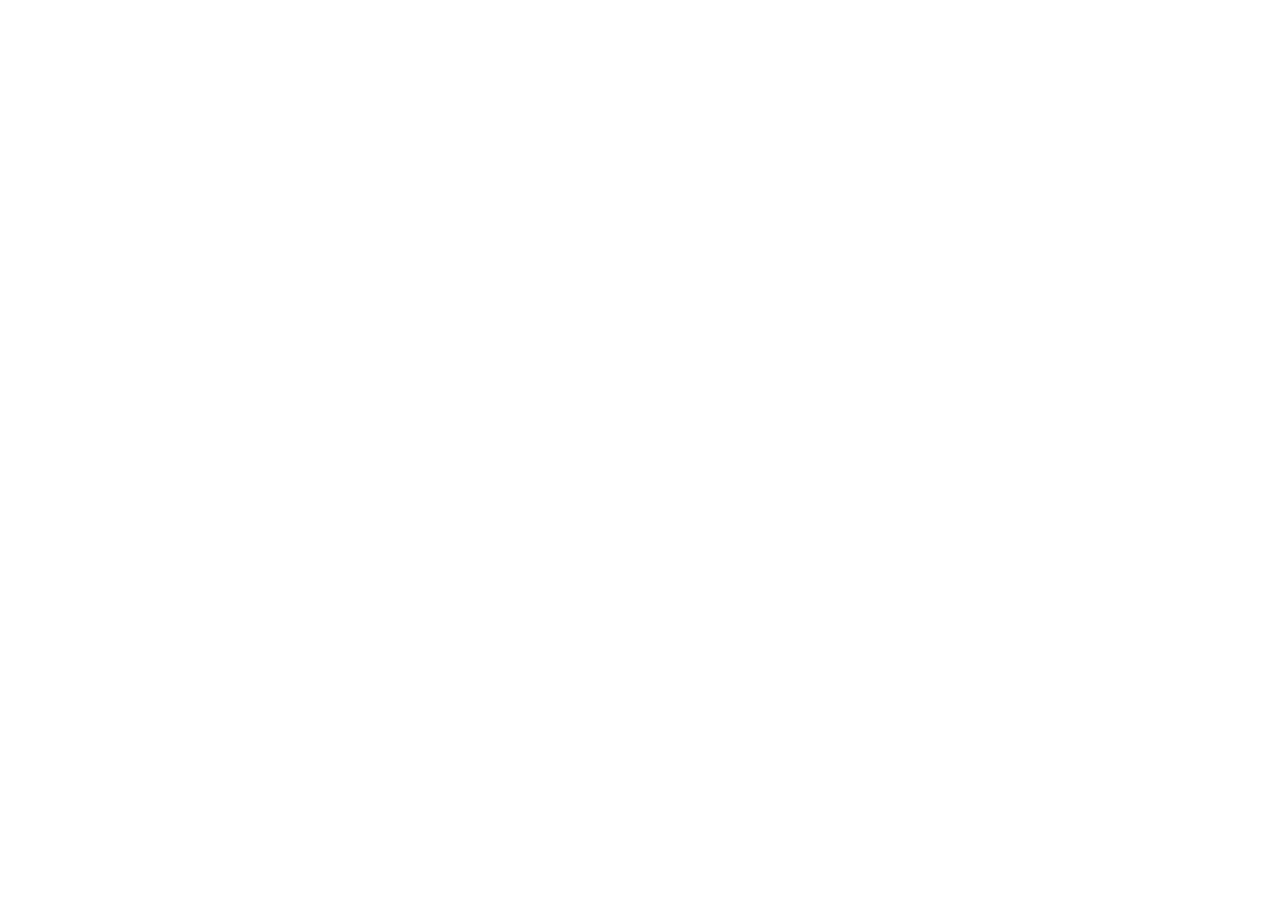
==== ios/index.html @ c421182d "Add /ios App Store redirect for Meta ads" ====
<!DOCTYPE html>
<html lang="en">
<head>
<meta charset="utf-8">
<meta name="viewport" content="width=device-width, initial-scale=1">
<title>Saaroma</title>
<meta name="robots" content="noindex">
<meta http-equiv="refresh" content="0;url=https://apps.apple.com/app/apple-store/id6772710631?pt=128915609&amp;ct=meta-ad1-why&amp;mt=8">
<script>location.replace("https://apps.apple.com/app/apple-store/id6772710631?pt=128915609&ct=meta-ad1-why&mt=8");</script>
<link href="https://fonts.googleapis.com/css2?family=DM+Sans:wght@400;500&display=swap" rel="stylesheet">
<style>
  html, body { margin: 0; height: 100%; background: #060409; }
  body { display: flex; align-items: center; justify-content: center; font-family: "DM Sans", system-ui, sans-serif; }
  a { color: #e8b84b; font-size: 18px; font-weight: 500; text-decoration: none; padding: 16px; }
  a:hover { text-decoration: underline; }
</style>
</head>
<body>
<a href="https://apps.apple.com/app/apple-store/id6772710631?pt=128915609&amp;ct=meta-ad1-why&amp;mt=8">Open Saaroma on the App Store</a>
</body>
</html>
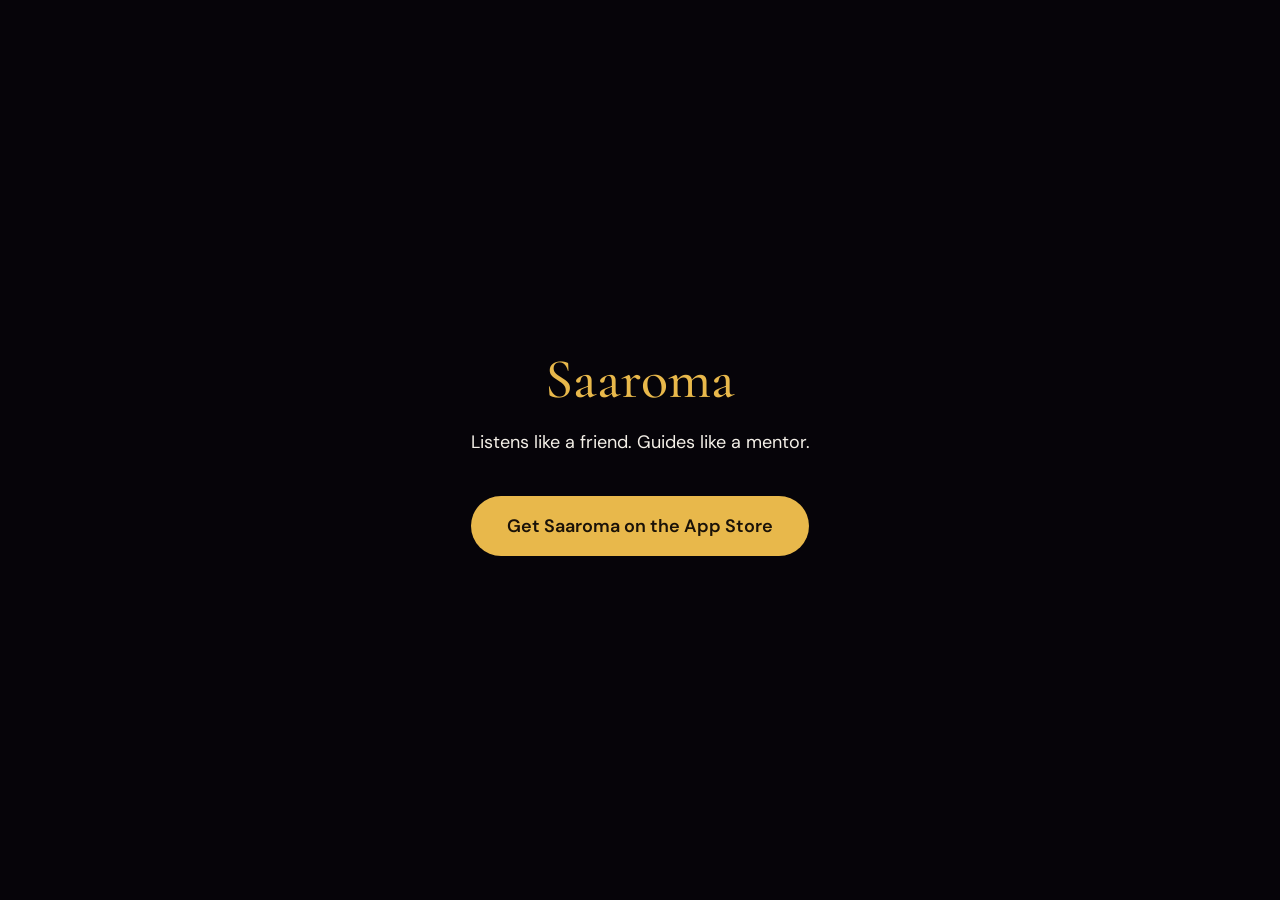
==== commit 73ad5766: "ios page: landing with App Store button, redirect only on iOS Co-Authored-By: Claude Opus 5 (1M cont" ====
--- a/ios/index.html
+++ b/ios/index.html
@@ -3,19 +3,59 @@
 <head>
 <meta charset="utf-8">
 <meta name="viewport" content="width=device-width, initial-scale=1">
-<title>Saaroma</title>
+<title>Saaroma for iPhone</title>
 <meta name="robots" content="noindex">
-<meta http-equiv="refresh" content="0;url=https://apps.apple.com/app/apple-store/id6772710631?pt=128915609&amp;ct=meta-ad1-why&amp;mt=8">
-<script>location.replace("https://apps.apple.com/app/apple-store/id6772710631?pt=128915609&ct=meta-ad1-why&mt=8");</script>
-<link href="https://fonts.googleapis.com/css2?family=DM+Sans:wght@400;500&display=swap" rel="stylesheet">
+<link rel="preconnect" href="https://fonts.googleapis.com">
+<link href="https://fonts.googleapis.com/css2?family=DM+Sans:opsz,wght@9..40,300;9..40,400;9..40,500;9..40,600;9..40,700&display=swap" rel="stylesheet">
+<link href="https://fonts.googleapis.com/css2?family=Cormorant+Garamond:wght@500&display=swap" rel="stylesheet">
 <style>
-  html, body { margin: 0; height: 100%; background: #060409; }
-  body { display: flex; align-items: center; justify-content: center; font-family: "DM Sans", system-ui, sans-serif; }
-  a { color: #e8b84b; font-size: 18px; font-weight: 500; text-decoration: none; padding: 16px; }
-  a:hover { text-decoration: underline; }
+  html, body { margin: 0; min-height: 100%; background: #060409; }
+  body {
+    min-height: 100vh;
+    display: flex;
+    flex-direction: column;
+    align-items: center;
+    justify-content: center;
+    text-align: center;
+    padding: 32px 20px;
+    box-sizing: border-box;
+    font-family: "DM Sans", system-ui, sans-serif;
+  }
+  h1 {
+    margin: 0 0 16px;
+    font-family: "Cormorant Garamond", Georgia, serif;
+    font-weight: 500;
+    font-size: 56px;
+    color: #e8b84b;
+  }
+  p {
+    margin: 0 0 40px;
+    font-size: 18px;
+    line-height: 1.5;
+    color: #f4f0e8;
+  }
+  .cta {
+    display: inline-block;
+    background: #e8b84b;
+    color: #1a1208;
+    font-family: "DM Sans", system-ui, sans-serif;
+    font-weight: 600;
+    font-size: 18px;
+    text-decoration: none;
+    padding: 18px 36px;
+    border-radius: 999px;
+  }
+  .cta:hover { filter: brightness(1.06); }
 </style>
 </head>
 <body>
-<a href="https://apps.apple.com/app/apple-store/id6772710631?pt=128915609&amp;ct=meta-ad1-why&amp;mt=8">Open Saaroma on the App Store</a>
+<h1>Saaroma</h1>
+<p>Listens like a friend. Guides like a mentor.</p>
+<a class="cta" href="https://apps.apple.com/app/apple-store/id6772710631?pt=128915609&amp;ct=meta-ad1-why&amp;mt=8">Get Saaroma on the App Store</a>
+<script>
+  if (/iPhone|iPad|iPod/.test(navigator.userAgent) && location.href.indexOf("?stay") === -1) {
+    location.replace("https://apps.apple.com/app/apple-store/id6772710631?pt=128915609&ct=meta-ad1-why&mt=8");
+  }
+</script>
 </body>
 </html>
